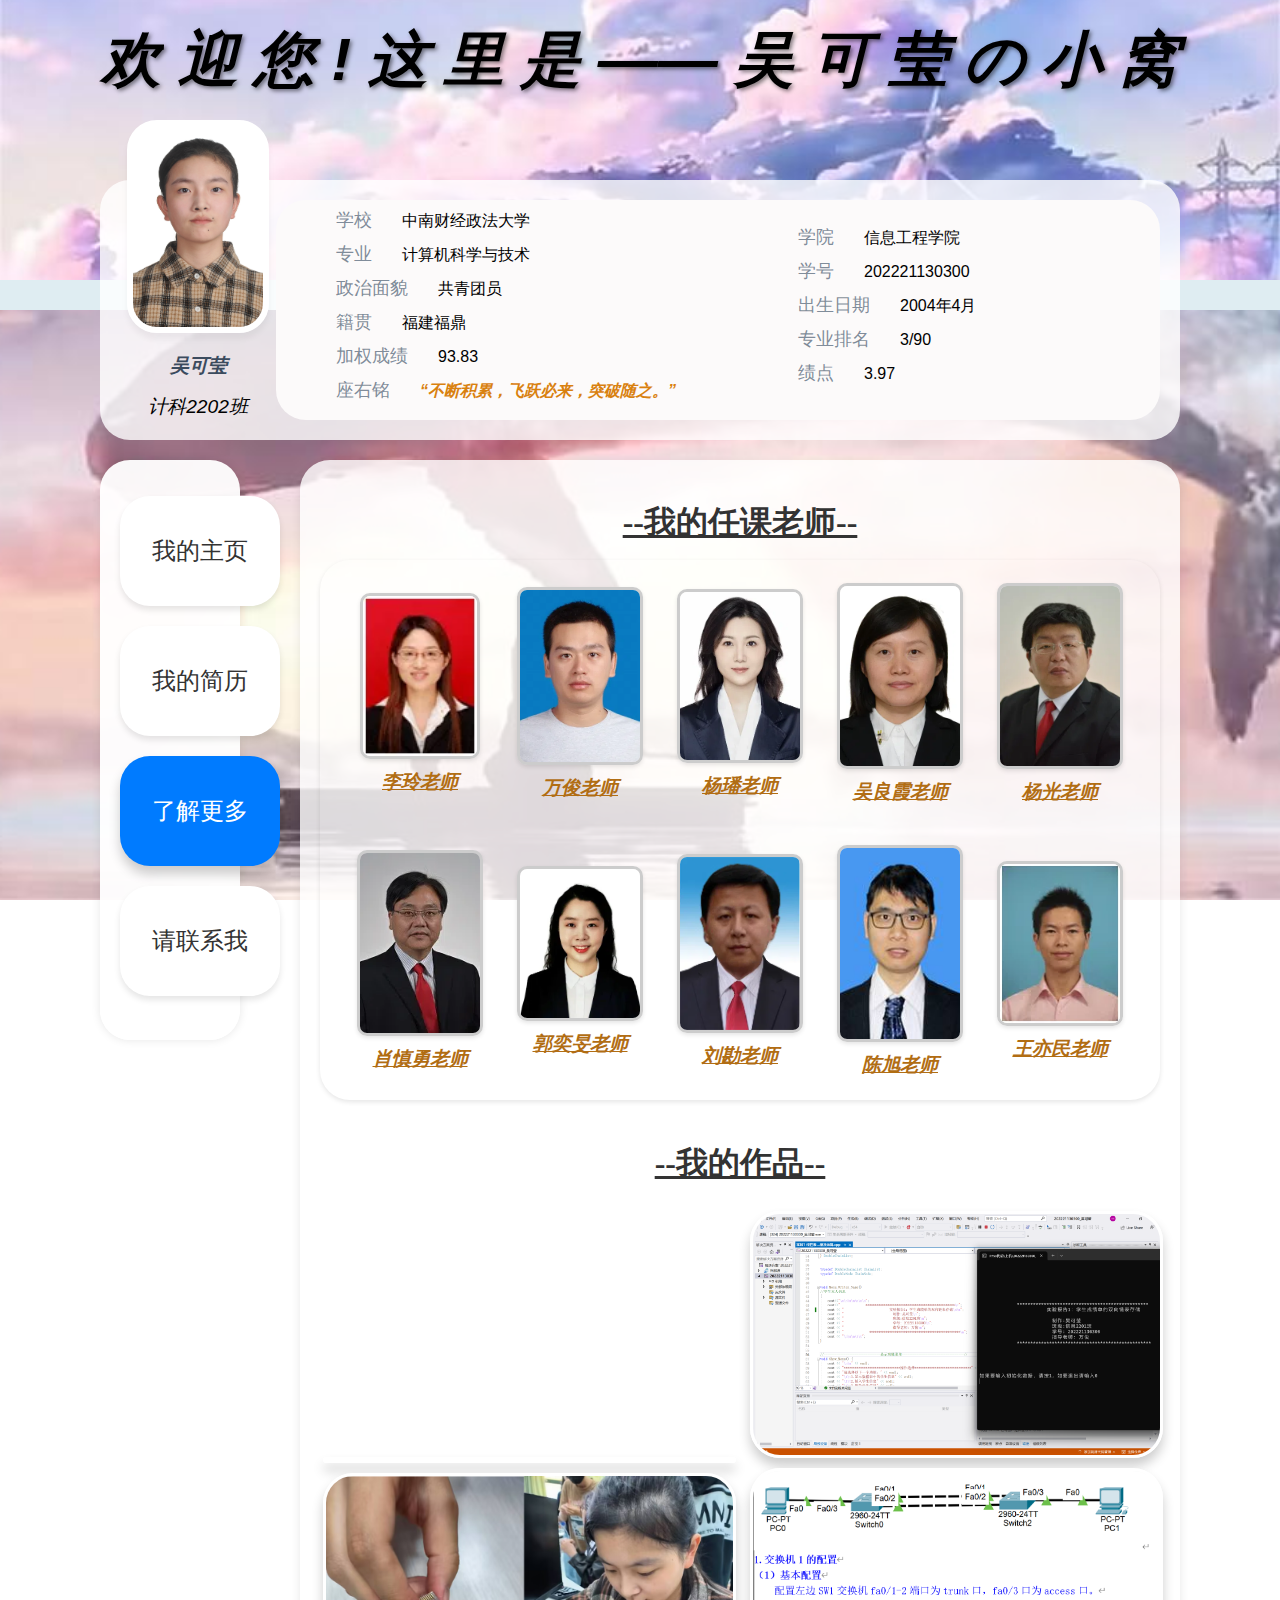
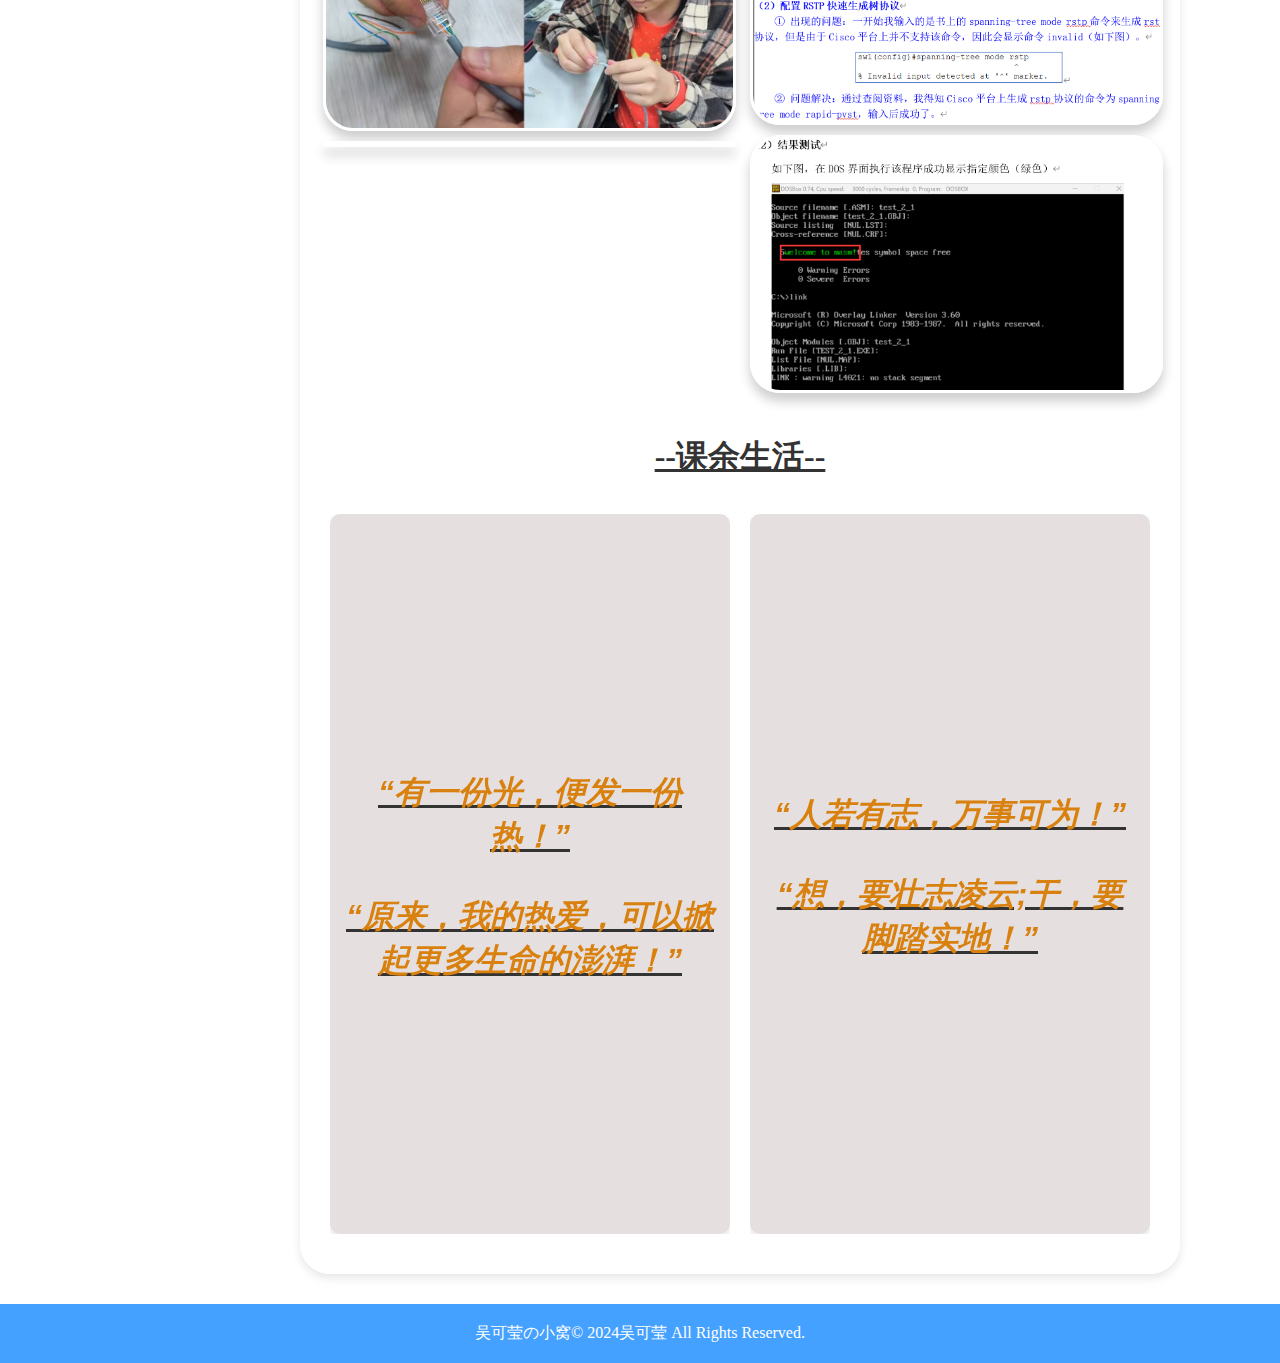
==== 子页面/detail.html @ 0ef55c6b "WKY-Personal-Web" ====
<!DOCTYPE html>
<html lang="en">
<head>
    <meta charset="UTF-8">
    <meta name="viewport" content="width=device-width, initial-scale=1.0">
    <title>吴可莹の小窝【了解更多】</title>
    <link rel="stylesheet" href="../CSS/index.css">
    <link rel="stylesheet" href="../CSS/detail.css">
</head>
<body>
<!-- ############页眉区############-->
    <!-- *****设置页眉上方图像***** -->
    <div id="header-image">欢 迎 您 ! 这 里 是 —— 吴 可 莹 の 小 窝</div>
    <!-- *****设置页眉***** -->
    <header>
        <!-- ===页眉区的左边为【我的照片、姓名、班级】== -->
        <div id="basic-info-l">
            <!-- 我的照片以div id="my-photo"的背景图片呈现 -->
            <div id="my-photo"></div>
            <!-- 展示姓名、班级信息 -->
            <div class="my-intro">
                <h4 id="my-name">吴可莹</h4>
                <div id="my-class">计科2202班</div>
            </div>
        </div>
        <!-- ===页眉区的右边为【我的个人基本信息】== -->
        <div id="basic-info-r">
            <!-- 无序列表项*左,包含一系列的项目（<li>） -->
            <ul class="header-contact">
                <li><span class="overhead">学校</span>中南财经政法大学</li>
                <li><span class="overhead">专业</span>计算机科学与技术</li>
                <li><span class="overhead">政治面貌</span>共青团员</li>
                <li><span class="overhead">籍贯</span>福建福鼎</li>
                <li><span class="overhead">加权成绩</span>93.83</li>
                <li><span class="overhead">座右铭</span><q>不断积累，飞跃必来，突破随之。</q></li>
            </ul>
            <!-- 无序列表项*右,包含一系列的项目（<li>） -->
            <ul class="header-contact">
                <li><span class="overhead">学院</span>信息工程学院</li>
                <li><span class="overhead">学号</span>202221130300</li>
                <li><span class="overhead">出生日期</span>2004年4月</li>
                <li><span class="overhead">专业排名</span>3/90</li>
                <li><span class="overhead">绩点</span>3.97</li>
            </ul>
        </div> 
    </header>

<!-- ############边栏导航区############-->
    <nav class="sidebar">  
        <ul>  
          <li class="nav-item"><a href="../index.html">我的主页</a></li>  
          <li class="nav-item"><a href="./resume.html">我的简历</a></li>  
          <li class="nav-item active"><a href="./detail.html">了解更多</a></li>  
          <li class="nav-item"><a href="./contact.html">请联系我</a></li>  
        </ul>  
    </nav>  

<!-- ############主要内容区############-->    
    <div class="main-content">  
        <!-- 创建外部展示容器 -->
        <section>
            <h1>--我的任课老师--</h1>
            <div class="my-teachers">
                <!-- 设置第一行 -->
                <div class="teacher-list">
                    <!-- Web前端开发——李玲老师 -->
                    <div class="teacher-item">  
                        <div class="teacher-image-container">  
                            <img src="../image/李玲老师.png" alt="李玲老师" class="teacher-photo">  
                            <span class="overlay-text">Web前端开发</span>  
                        </div>  
                        <div class="teacher-details">  
                            <a href="https://xagx.zuel.edu.cn/2016/0918/c3560a79004/page.htm" class="course-teacher-name">李玲老师</a>  
                        </div>  
                    </div>
                    <!-- 数据结构——万俊老师 -->
                    <div class="teacher-item">  
                        <div class="teacher-image-container">  
                            <img src="../image/万俊老师.png" alt="万俊老师" class="teacher-photo">  
                            <span class="overlay-text">数据结构</span>  
                        </div>  
                        <div class="teacher-details">  
                            <a href="https://xagx.zuel.edu.cn/2022/0328/c3560a294548/page.htm" class="course-teacher-name">万俊老师</a>  
                        </div>  
                    </div>
                    <!-- 计算机网络——杨璠老师 -->
                    <div class="teacher-item">  
                        <div class="teacher-image-container">  
                            <img src="../image/杨璠老师.png" alt="杨璠老师" class="teacher-photo">  
                            <span class="overlay-text">计算机网络</span>  
                        </div>  
                        <div class="teacher-details">  
                            <a href="https://xagx.zuel.edu.cn/2016/0918/c3560a79000/page.htm" class="course-teacher-name">杨璠老师</a>  
                        </div>  
                    </div>
                    <!-- 离散数学——吴良霞老师 -->
                    <div class="teacher-item">  
                        <div class="teacher-image-container">  
                            <img src="../image/吴良霞老师.png" alt="吴良霞老师" class="teacher-photo">  
                            <span class="overlay-text">离散数学</span>  
                        </div>  
                        <div class="teacher-details">  
                            <a href="https://xagx.zuel.edu.cn/2016/0918/c3560a79025/page.htm" class="course-teacher-name">吴良霞老师</a>  
                        </div>  
                    </div>
                    <!-- 汇编语言——杨光老师 -->
                    <div class="teacher-item">  
                        <div class="teacher-image-container">  
                            <img src="../image/杨光老师.png" alt="杨光老师" class="teacher-photo">  
                            <span class="overlay-text">离散数学</span>  
                        </div>  
                        <div class="teacher-details">  
                            <a href="https://xagx.zuel.edu.cn/2016/0918/c3560a78997/page.htm" class="course-teacher-name">杨光老师</a>  
                        </div>  
                    </div>
                </div>
                <!-- 设置第二行 -->
                <div class="teacher-list">
                    <!-- 数据库系统——肖慎勇老师 -->
                    <div class="teacher-item">  
                        <div class="teacher-image-container">  
                            <img src="../image/肖慎勇老师.png" alt="肖慎勇老师" class="teacher-photo">  
                            <span class="overlay-text">数据库系统</span>  
                        </div>  
                        <div class="teacher-details">  
                            <a href="https://xagx.zuel.edu.cn/2016/0918/c3560a78921/page.htm" class="course-teacher-name">肖慎勇老师</a>  
                        </div>  
                    </div>
                    <!-- 操作系统——郭奕旻老师 -->
                    <div class="teacher-item">  
                        <div class="teacher-image-container">  
                            <img src="../image/郭奕旻老师.png" alt="郭奕旻老师" class="teacher-photo">  
                            <span class="overlay-text">操作系统</span>  
                        </div>  
                        <div class="teacher-details">  
                            <a href="https://xagx.zuel.edu.cn/2022/0624/c3560a302264/page.htm" class="course-teacher-name">郭奕旻老师</a>  
                        </div>  
                    </div>
                    <!-- 算法设计与分析——刘勘老师 -->
                    <div class="teacher-item">  
                        <div class="teacher-image-container">  
                            <img src="../image/刘勘老师.png" alt="刘勘老师" class="teacher-photo">  
                            <span class="overlay-text">算法设计与分析</span>  
                        </div>  
                        <div class="teacher-details">  
                            <a href="https://xagx.zuel.edu.cn/2016/0918/c3560a79029/page.htm" class="course-teacher-name">刘勘老师</a>  
                        </div>  
                    </div>
                    <!-- 信息科学概论——陈旭老师 -->
                    <div class="teacher-item">  
                        <div class="teacher-image-container">  
                            <img src="../image/陈旭老师.jpg" alt="陈旭老师" class="teacher-photo">  
                            <span class="overlay-text">信息科学概论</span>  
                        </div>  
                        <div class="teacher-details">  
                            <a href="https://xagx.zuel.edu.cn/2017/0308/c3560a143213/page.htm" class="course-teacher-name">陈旭老师</a>  
                        </div>  
                    </div>
                    <!-- 程序设计——王亦民老师 -->
                    <div class="teacher-item">  
                        <div class="teacher-image-container">  
                            <img src="../image/王亦民老师.png" alt="王亦民老师" class="teacher-photo">  
                            <span class="overlay-text">程序设计</span>  
                        </div>  
                        <div class="teacher-details">  
                            <a href="https://xagx.zuel.edu.cn/2016/0918/c3560a78982/page.htm" class="course-teacher-name">王亦民老师</a>  
                        </div>  
                    </div>
                </div>  
            </div>    
        </section>
        <section>
            <h1>--我的作品--</h1>
            <div class="my-works">
                <div class="left-works">
                    <a class="work-item" href="../文件/计算机网络实验">
                        <img class="image-item" src="https://github.com/WUKEYINGING/WKY-s-Personal-Web.github.io.git" alt="">
                        <div class="text-overlay">
                            <h2>Web前端开发</h2>
                        </div>
                    </a>
                    <a class="work-item" href="../文件/计算机网络实验">
                        <img class="image-item" src="../image/我的作品/计算机网络.png" alt="">
                        <div class="text-overlay">
                            <h2>计算机网络</h2>
                        </div>
                    </a>
                    <a class="work-item" href="https://github.com/WUKEYINGING/operating-system.git">
                        <img class="image-item" src="../image/我的作品/操作系统.png" alt="">
                        <div class="text-overlay">
                            <h2>操作系统</h2>
                        </div>
                    </a>
                </div>
                <div class="right-works">
                    <a class="work-item" href="https://github.com/WUKEYINGING/data-structure.git">
                        <img class="image-item" src="../image/我的作品/数据结构.png" alt="">
                        <div class="text-overlay">
                            <h2>数据结构</h2>
                        </div>
                    </a>
                    <a class="work-item" href="https://github.com/WUKEYINGING/network-project.git">
                        <img class="image-item" src="../image/我的作品/网络工程.png" alt="">
                        <div class="text-overlay">
                            <h2>网络工程</h2>
                        </div>
                    </a>
                    <a class="work-item" href="https://github.com/WUKEYINGING/Assembly-language.git">
                        <img class="image-item" src="../image/我的作品/汇编语言.png" alt="">
                        <div class="text-overlay">
                            <h2>汇编语言</h2>
                        </div>
                    </a>
                </div>
            </div>
        </section>
        <section>  
            <h1>--课余生活--</h1>
            <div class="card-container">
                <div class="flip-card">  
                    <div class="flip-card-inner">  
                        <div class="flip-card-front">  
                            <h1><q>有一份光，便发一份热！</q></h1>   
                            <h1><q>原来，我的热爱，可以掀起更多生命的澎湃！</q></h1>
                        </div>  
                        <div class="flip-card-back">  
                            <div class="img-row">  
                                <img src="../image/课余生活/志愿之星.jpg" alt="志愿之星奖杯与奖状"> 
                                <img src="../image/课余生活/在入党积极分子课外实践中担任讲解员.jpg" alt="在入党积极分子课外实践中担任讲解员">    
                            </div> 
                             
                            <div class="img-row">  
                                <img src="../image/课余生活/参与志愿1.jpg" alt="首义校区一食堂学习辅导志愿服务活动">    
                                <img src="../image/课余生活/参与志愿2.jpg" alt="雷锋月活动">    
                            </div>  
                            <p class="card-back-content">课余时间，我积极参与志愿活动、学生工作，以及青马班、学习社等活动，热心为他人服务，获得<strong>校级优秀学生干部、校级优秀共青团员、校级优秀志愿者、星级志愿者、院级优秀学生干部、院级优秀志愿者、第十三届工程之星之“志愿之星”</strong>等荣誉称号，同时获得首义校区分党校入党积极分子培训班 <strong>“优秀学员”</strong>称号。</p>  
                        </div>   
                    </div>  
                </div>    

                <div class="flip-card">  
                    <div class="flip-card-inner">  
                        <div class="flip-card-front">  
                            <h1><q>人若有志，万事可为！</q></h1>   
                            <h1><q>想，要壮志凌云;干，要脚踏实地！</q></h1>
                        </div>  
                        <div class="flip-card-back">  
                            <div class="img-row">  
                                <img src="../image/课余生活/厚德杯答辩.png" alt="厚德杯答辩"> 
                                <img src="../image/课余生活/挑战杯省银.png" alt="挑战杯答辩">    
                            </div> 
                             
                            <div class="img-row">  
                                <img src="../image/课余生活/第十四届三创赛校级一等奖.png" alt="第十四届三创赛校级一等奖">    
                                <img src="../image/课余生活/2022创研杯全国大学生英语写作竞赛C类二等奖.jpg" alt="全国大学生英语写作竞赛C类二等奖">    
                            </div>  
                            <p class="card-back-content">学习之余，我不断求职探索，学习新知，积极参与各类学术、科研、创新创业比赛，累积获得<strong>院级、校级、市级、国家级</strong>等多个奖项。在 <strong>志愿项目比赛上</strong>，我作为核心成员获得市级奖项1项，作为项目负责人获省级、校级奖项各1项； <strong>在科研竞赛上</strong>，我曾获得校级科研项目立项1项、省级立项1项、国家级立项1项； <strong>在创新创业比赛上</strong>，我累积获得校级奖项3项、省级奖项1项</p>  
                        </div>   
                    </div>  
                </div>
            </div>
        </section>
    </div>
<!-- ############页脚区############-->
    <footer>
        <p>吴可莹の小窝© 2024吴可莹  All Rights Reserved.</p>
    </footer>
</body>
</html
---- CSS/index.css ----
/* ########定义body的统一样式【开始】####### */
body {  
    padding-top: 280px; /* 至少大于页眉上方图像的height为280px，避免内容重叠 */  
    margin: 0; /* 移除默认的margin */  

    background-image: url(../image/背景/背景2.jpg);
    background-repeat: no-repeat; /* 确保图像不重复 */  
    background-size: cover; /* 图像将被缩放以完全覆盖内容区域 */  
    background-position: center; /* 图像居中显示 */  
    background-attachment: fixed;  /* 背景图像相对于视口是固定的，即使页面内容滚动，背景图像也不会移动。 */
}  
/* ########定义body的统一样式【结束】####### */


/* ########页眉区样式设计【开始】####### */
/* ====设置页眉上方图像的样式==== */
#header-image {  

   /*---页眉上方图像采用absolute控制 div#header-image 的定位，采用flexbox布局控制该元素内部子元素（这里的内部元素只有文字）的布局--- */

   /* ---采用绝对定位其位置--- */
    position: absolute;  
    top: 0;  
    left: 0;  
    width: 100%;  
    height: 280px;
    z-index: 0;
    
    /* ---启用flexbox布局內部子元素--- */  
    display: flex; 
    justify-content:center; /* 设计内部元素水平居中 */  
    align-items:start; /* 设计内部元素垂直居中 */
    
    /* ---页眉上方区的图像作为div#header-image的背景填充--- */
    background-image: url(../image/背景/背景1.jpg);   
    background-size: cover; /*把背景图片放大到适合的尺寸，图片比例不变，超出容器的部分会被裁掉 */  
    background-position: center; /* 图像居中显示 */  
    border-bottom:30px solid rgb(223, 237, 242);/* 设置下边框 */ 

    /* ----进行文本设置---- */
    font-family:'Trebuchet MS', 'Lucida Sans Unicode', 'Lucida Grande', 'Lucida Sans', Arial, sans-serif;
    font-style: italic;
    font-weight: 800;
    font-size: 60px;
    line-height: 2em;
    text-shadow: 2px 2px 4px rgba(0, 0, 0, 0.5); /* 添加文本阴影 */  
}  

/* ====设置页眉的样式==== */
header {
    /* flexbox布局，内部元素默认横向排布，从而将header区分为左右两个部分 */
    display: flex;

    /* 这里主要是针对#header-image设置,因为d#header-image为固定布局,而header元素通过设置负值margin,会和它有部分重叠,为了放置header元素的内容被遮住,这里需要设置position为relative(相对固定布局元素#header-image) ,而z-index大于#header-image的z-index就可以了*/
    position: relative;
    z-index: 1;/* z-index=1大于#header-image的z-index=0 */

    margin: -100px 100px 20px 100px;/* margin-top为负值, */
    height: 220px;
    padding: 20px; /* 添加内边距以确保有足够的空间显示圆角 */ 
    background-color: rgba(255, 255, 255, 0.8); /* 半透明背景 */ 
    border-radius: 30px; /* 设置边框圆角,更美观 */
}

/* ----------左边区域----------- */
/* 页眉左边区域的整体样式 */
#basic-info-l{
  /* header的子元素#basic-info-l也采用flex布局，不过它的子元素设置了flex-direction: column属性后就是竖向排列了，使得左边呈现的是包裹在#my-photo的照片在#my-name的文字的上方 */
    display: flex;
    flex-direction: column;
    align-items: center;
    text-align: center;

    flex: 0 0 15%;/* 这个是相对其父元素header设置的，说明它占据父元素的宽度为15% */
    
    padding-right: 0;
}

/* 设置照片对应的样式 */
#my-photo{
    width: 130px;  
    height: 260px;  

    background-image: url('../image/首页内容区用图/1寸.jpg') ;/* 我的证件照作为div#my-photo的背景元素 */ 
    background-size: cover;
    border: 6px solid white;
    border-radius: 30px;

    margin-top: -80px;/* 出于美观，使它超出父元素header一部分 */
    margin-bottom: 15px;

    box-shadow: 0 6px 6px rgba(0, 0, 0, 0.05);/* 设置阴影,在水平方向上没有偏移（0），垂直方向上向下偏移6像素，模糊距离为6像素，颜色是半透明的黑色 */
}

/* 设置姓名文字对应的样式 */
#my-name{
    color: #3B4B5E;
    font-size:1.2em;
    font-family: "Poppins", sans-serif;
    font-style: italic;
    margin-top: 5px; 
    margin-bottom: 15px;
}

/* 设置班级文字对应的样式 */
#my-class {
    font-size: 1.2em;
    font-weight: 400;
    font-style: italic;
    font-family:Verdana, Geneva, Tahoma, sans-serif;
}

/* ----------右边区域----------- */
/* 页眉右边区域的整体样式 */
#basic-info-r{

   /* header的子元素#basic-info-r也采用flex布局，默认横向排列，使得两个无序列表在同一排排列（但是列表里的列表项仍然为默认的竖向排列） */
    display: flex;
    align-items: center;
    text-align: center;

    border-radius: 30px;
    padding: 20px;
    flex:1;/* 这个是相对其父元素header设置的，说明它占据父元素中除了被#basic-info-l占据以外的所有空间 */

    background-color:rgb(252, 250, 250);
}

/* 设置无序列表整体样式 */
ul.header-contact {
  /* 两个ul无序列表平分父元素#basic-info-r空间,使得页面看起来更美观 */
  flex: 0 0 50%;

  list-style: none;/* 删除无序列表的默认样式 */
}

/* 设置无序列表项样式 */
li {
    text-align: left; /* 将列表项中的文本将左对齐 */
    font-family:'Segoe UI', Tahoma, Geneva, Verdana, sans-serif;
    font-size: 1em;
    font-weight: 500;
    margin-bottom: 10px; 
}

/* 设置列表项中冒号前的文字样式 */
.overhead {
    color: rgba(94, 110, 128, 0.8);
    font-family:'Segoe UI', Tahoma, Geneva, Verdana, sans-serif;
    font-weight: 550;
    font-size: 110%;
    margin-right: 30px; /* 为.overhead和后面的文本之间添加一些间距 */
}

/* 设置座右铭的样式，采用p标签会自动加引号 */
q{
    font-family: Verdana, Geneva, Tahoma, sans-serif;
    font-style: italic;
    font-weight: 800;
    color: rgb(217, 129, 15);
    transition: transform 0.3s ease; /* 添加过渡效果，使放大过程更平滑 */
}

/* 鼠标悬停时的样式 */ 
q:hover {  
    transform: scale(1.1); /* 放大到原始大小的 1.1 倍 */  
  } 
/* ########页眉区样式设计【结束】####### */
   

/* ########边栏导航区样式设计【开始】####### */

nav.sidebar{  
  /* 侧边栏采用绝对定位并设置固定的宽和高 */
  position: absolute;
  width: 140px;  
  height:580px; 

  /* 设置盒子样式 */
  border-radius: 30px;
  background-color:  rgba(255, 255, 255, 0.95);
  box-shadow: 0 0 10px rgba(0, 0, 0, 0.1);
  margin-left: 100px;/* 为了页面美观，这里的margin-left和header是一样的 */
  margin-right: 10px;
    
  /* 设置字体样式 */
  font-family: 'Montserrat', sans-serif;  
}  
    
  /* 导航列表样式 */  
nav.sidebar ul {  
  list-style-type: none;  /* 去除无序列表的默认属性 */

  padding: 20px;  
  margin-bottom: 30px;  
}  
    
  /* 导航项样式 */  
.nav-item {  
  /* 采用flexbox布局，水平排列子元素，这里主要是为了配合后面的text-align: center进行文本a标签居中 */
  display: flex; /* 设置为 Flex 容器 */      
  align-items: center; /* 垂直居中子元素 */      
  justify-content: center;  /* 水平居中子元素 */ 
    
  /* 设置导航项的盒子样式 */
  height: 90px;  
  width: 120px;
  padding: 10px 20px;  /* 增加水平内边距以增强点击区域 */  
  border-radius: 30px; /* 圆角 */    
  margin-bottom: 20px; /* 相互之间间距 */    
  background-color: #fff; /* 默认背景色 */  
  box-shadow: 0 4px 6px rgba(0, 0, 0, 0.1); /* 添加阴影 */ 

  /* 设置文本样式 */
  text-align: center;  
  color: #333;    
     
  transition: background-color 0.3s ease, box-shadow 0.3s ease; /* 添加过渡效果 */
}  
    
  /* 选中或正在活动的导航项样式 */  
.nav-item.active, .nav-item:hover {  
  background-color: #007bff; /* 蓝色 */  
  color: white; /* 文本颜色变为白色 */  
  box-shadow: 0 8px 12px rgba(0, 0, 0, 0.2); /* 改变阴影效果 */  
}  
    
  /* 链接样式 */  
.nav-item a {  
  text-decoration: none;  
  color: inherit;
  font-family:inherit;
  font-size: 1.5em; /* 字体大小 */ 
  width: 100%;  
}  
/* ########边栏导航区样式设计【结束】####### */



/* ########页脚区样式设计【开始】####### */
/* 设置内容区的统一样式，且将会应用到所有页面 */
div.main-content {
  /* flexbox布局且设置内部元素从上至下堆叠排列 */
  display: flex;
  flex-direction: column;
  justify-content: center;
  align-items: center;

  /* 设置内容区的盒子样式 */
  border-radius: 30px; /* 添加圆角 */  
  box-shadow: 0 4px 10px rgba(0, 0, 0, 0.1); /* 添加阴影 */  
  background: rgba(255, 255, 255, 0.8); 
  padding: 20px;
  margin: 0px 100px 30px 300px;
}  

/* 设置每个卡片的样式 */
div.card {  
  /* 每张卡片都通过position: relative属性设置为相对定位，这意味着卡片内的绝对定位元素（如.card-overlay）会相对于卡片本身进行定位。 */
  position: relative;

  width: 97%; 
  height: 300px;
  overflow: hidden; /* 隐藏超出卡片的内容 */
  margin-bottom: 10px; /* 设置卡片间间隔 */
  border:10px solid #fff; 
  border-radius: 30px;
}  

/* 卡片的图像样式 */
img.card-image {  
  width: 100%;  
  height: 100%;  
  object-fit: cover; /* 确保图片完整覆盖容器 */  
  transition: transform 0.3s ease; /* 过渡效果，用于放大图片 */
}  

/* 设置悬停图片放大效果 */
.card:hover .card-image {  
  transform: scale(1.1); /* 放大图片 */  
}

/* 设置鼠标悬停时的黑框 */
div.card-overlay {  

  /* 设置为相对.card的绝对定位position: absolute，使其能够覆盖在卡片图片之上，并通过Flexbox布局将内部元素垂直和水平居中。   */
  position: absolute; 

  display: flex;  
  flex-direction: column;
  align-items: center; 
  justify-content: center; 

   /*通过设置width: 100%; 和height: 100%;使得其占据卡片的整个空间）  */
  top: 0;  
  left: 0;  
  width: 100%;  
  height: 100%;  

  padding: 20px;
  background: rgba(0,0,0,0.5); /* 半透明背景 */  
    
  opacity: 0; /* 初始状态为完全透明,隐藏文本和链接 */  
  transition: opacity 0.3s ease; /* 设置过渡效果*/  
}  

/* 设置伪类选择器.card:hover,表示如果鼠标悬停到该卡片则显示相应的文本和链接,透明度会变为1（完全不透明） */
.card:hover .card-overlay {  
  opacity: 1;   
}
  
/* 设置卡片中的文本样式 */
p.card-text {  
  color: white;  
  font-family: 'Gill Sans', 'Gill Sans MT', Calibri, 'Trebuchet MS', sans-serif;
  font-size: 2em;
  font-weight: 800;
  text-decoration: none;
}  

/* 设置卡片中的链接样式 */
a.card-link { 
  padding: 15px 30px;  
  border: none;
  margin-top: 10px;   
  background-color: #4099ff;
  border-radius: 10px;

  color: #fff;  
  font-family:Impact, Haettenschweiler, 'Arial Narrow Bold', sans-serif;
  font-size: 1.5em;  
  text-decoration: none;  
    
  transition: background-color 0.3s ease;  
  box-shadow: 0 6px 6px rgba(0, 0, 0, 0.1);  
}

/* ########页脚区样式设计【开始】####### */
footer {
  display: flex;
  justify-content: center;
  align-items: center;
  padding: 3px;
  background-color: #45a1ff;
  color: #fff;
}
/* ########页脚区样式设计【结束】####### */
---- CSS/detail.css ----
/* ===============设置3个section的统一样式================= */
section{
    /* 采用flexbox布局，使得标题与下面的内容垂直排列，水平方相居中 */
    display: flex;
    flex-direction: column;
    align-items: center;  
    height: auto;
    width: 100%;
}

.main-content section h1 {  
    text-align: center; /* 标题居中对齐 */  
    color: #333; /* 标题颜色 */  
    margin-bottom: 15px; /* 标题与列表之间的间距 */  
    font-size: 2em;
    text-decoration:underline;
}  

/* ================设置第一个section========================= */

div.my-teachers{
    /* 采用flexbox布局，并设置子元素垂直排列 */
    display: flex;
    flex-direction: column;
    align-items: center; /* 垂直居中图片和叠加文本 */  
    justify-content: center; 

    border: #9c9a9a; 
    border-radius: 30px; /* 圆角 */  
    box-shadow: 0 2px 5px rgba(0, 0, 0, 0.1); /* 阴影 */  
    padding: 20px; /* 内边距，让内容与边框有些空间 */  
    margin-bottom: 20px; /* 卡片之间的间距 */  
    height: 500px;
}

.teacher-list {
    /* 采用flexbox布局，并设置子元素水平排列 */
    display: flex;
    align-items: center; /* 垂直居中图片和叠加文本 */  
    justify-content: center; 
    list-style: none;
    width: 100%;
}

.teacher-item {  
    /* 采用flexbox布局，并设置子元素垂直排列 */
    display: flex;  
    flex-direction: column;  

    align-items: center; /* 水平居中图片和下方文字 */  
    margin: 20px; 
}  
  
.teacher-image-container {  
    /* 设置相对定位以便绝对定位子元素.overlay-text */  
    position: relative; 

     /* 设置inline-flex布局使图片和叠加文本在同一行显示 */  
    display: inline-flex;
    align-items: center; /* 垂直居中图片和叠加文本 */  
    justify-content: center; /* 水平居中图片（如果图片宽度小于容器） */  
    width: 120px; /* 设置与图片相同的宽度 */  
}  
  
.teacher-photo {  
    width: 100%; /* 设置图片宽度 */  
    height: auto; /* 保持图片的原始宽高比 */  
    border: 3px solid #ccc; /* 添加边框 */  
    border-radius: 10px; /* 添加圆角 */  
    box-shadow: 0 2px 4px rgba(0, 0, 0, 0.1); /* 添加阴影 */  
    transition: transform 0.3s ease; /* 添加过渡效果，用于鼠标悬停时的变换 */  
}  

.overlay-text {  
    position: absolute; /* 绝对定位叠加文本，相对其父元素.teacher-image-container绝对定位 */  
    bottom: 3px; /* 将文本定位到图片底部 */  
    left: 0; /* 将文本的左边缘定位到其父元素的左边缘 */  
    width: 83%; /* 设置与父元素相同的宽度 */  

    text-align: center; /* 水平居中文本 */ 
    transform: translateX(0%); /* 使用 transform 属性将文本水平居中 */  
    color: white; /* 设置文本颜色 */  
    background-color: rgba(0, 0, 0, 0.3); /* 设置半透明背景 */  

    padding: 5px 10px; /* 添加内边距 */  
    border-radius: 5px; /* 添加圆角 */  

    visibility: hidden; /* 默认隐藏叠加文本 */
    font-size: 0.9em;  
    opacity: 0; /* 额外添加透明度，确保完全透明 */  
    transition: visibility 0s, opacity 0.3s ease; /* 过渡效果 */  
}  
  
.teacher-image-container:hover .overlay-text {  
    visibility: visible; /* 鼠标悬停时显示叠加文本 */  
    opacity: 1; /* 淡入效果 */  
}
.teacher-details {  
    text-align: center; /* 下方文字居中显示 */  
    margin-top: 10px; /* 可选：添加图片和下方文字之间的间距 */  
}

.course-teacher-name {
    font-family: Verdana, Geneva, Tahoma, sans-serif;
    font-style: italic;
    font-weight: 800;
    font-size: 1.2em;
    color: rgb(177, 109, 19);
   
    transition: transform 0.3s ease; 
}

/* 鼠标悬停时的样式 */
.course-teacher-name:hover {  
    color: rgb(232, 157, 60);
    transform: scale(1.1); /* 放大到原始大小的 1.1 倍 */  
  } 

/* ================设置第二个section========================= */
.work-item {  

    /* 添加 Flexbox 布局以更好地控制内容 */  
    display: flex; 
    flex-direction: column; 

    /* 使text-overlay能够相对于work-item定位 */ 
    position: relative; 

    width: 100%; /* 确保宽度占满容器 */
    margin-bottom: 10px;  
     
}  
  
.image-item {  
    width: 100%; /* 图片宽度占满容器 */  
    height: auto; /* 保持图片的原始宽高比 */ 
    border-radius: 30px; /* 圆角 */
    border:3px solid white; 
    box-shadow: 0 8px 12px rgba(0, 0, 0, 0.2); 
}  
  
.text-overlay {  
    /* 绝对定位文本 */ 
    position: absolute;  
    bottom: 0; /* 将文本放在图片的底部 */  
    left: 0; /* 将文本放在图片的左侧 */  
    width: 100%;
    line-height: 1.5em;
    border-radius: 30px; /* 圆角 */ 
    background-color: rgba(0, 0, 0, 0.5); /* 半透明背景 */  

    font-size: 2em; 
    color: #fff;
    padding: 10px; /* 内边距 */  
    
    opacity: 0; /* 初始时隐藏文本 */  
    transition: opacity 0.3s ease; /* 过渡效果 */  
    text-align: center; 
    box-sizing: border-box; /* 包括边框和内边距在宽度内 */ 
}  
  
.work-item:hover .text-overlay {  
    opacity: 1; /* 鼠标悬停时显示文本 */  
}

div.my-works{
    /* 采用flexbox布局并设置子元素在水平和竖直方向居中 */
    display: flex;
    align-items: center;
    justify-content: center;
    width: 97%;
}

div.left-works,div.right-works{
    /* 采用flexbox布局并设置子元素在水平和竖直方向居中，占父元素的50%，内部元素按照垂直方向排列 */
    display: flex;
    flex-direction: column;
    flex: 0 0 50%;
    align-items: center;
    text-align: center;
    margin: 10px;
}


/* ================设置第二个section========================= */
.card-container {  
     /* 采用flexbox布局并设置子元素在水平和竖直方向居中 */
    display: flex;  
    justify-content: center;  
    align-items: center;  
    width:100%;
    padding: 10px;  
}  
  
.flip-card {  
    perspective: 1000px;  /* 设置透视效果 */
    flex: 0 0 calc(50% - 20px);/* 占据父元素的空间还有减去margin */
    margin: 10px;  
    overflow: hidden;  
}  
  
.flip-card-inner {  
    /* 使用相对定位使得.flip-card-inner相对其定位 */
    position: relative;  
    height: 720px; /* 根据需要设置高度 */  
    width: 100%;
    transition: transform 0.6s; /* 过渡效果 */  
    transform-style: preserve-3d;   /* 3D翻转效果 */
    border-radius: 10px;  
    box-shadow: 0 4px 8px rgba(0, 0, 0, 0.1);  
}  
  
.flip-card:hover .flip-card-inner {  
    transform: rotateY(180deg);  
}  
  
.flip-card-front, .flip-card-back {  
    /* 绝对定位，设置相对父元素.flip-card-inner的位置 */
    position: absolute;  

    /* 采用flexbox布局并设置子元素在水平和竖直方向居中，且按照垂直方向排列 */
    display: flex;  
    flex-direction: column;  
    justify-content: center;  
    align-items: center;  

    width: 100%;  
    height: 100%;  
    border-radius: 10px;  
    backface-visibility: hidden;  
    
    padding: 15px;
    box-sizing: border-box;  
}  
  
.flip-card-front {  
    background-color: #e5dfdf;  
    color: rgb(201, 169, 127);  

}  
  
.flip-card-back {  
    background-color: #a9a5a5;  
    color: white;  
    transform: rotateY(180deg);   /* 绕Y轴旋转元素180度，实现翻转 */
}  
  
.flip-card-back .img-row {
    /* 采用flexnox布局 */
    display: flex;  
    justify-content: space-between; /* 图片之间等距分布 */  
    background-color: #f5f5f5;  
    padding: 10px;  
    margin-bottom: 10px;  
    max-height: 25%;
}  
  
.flip-card-back .img-row img {  
    max-width: 45%; /* 根据需要调整，确保图片不会过大 */   
    object-fit: cover;  
    margin: 0 auto 10px; /* 居中图片，底部间距 */  
    padding: 10px;  
    border: 1px solid #ddd;  
    border-radius: 5px;  
    box-shadow: 0 2px 5px rgba(0, 0, 0, 0.1);  
    transition: all 0.3s ease;  
    display: block; /* 确保图片是块级元素 */  

    width: 100%; /* 宽度为父元素宽度的100% */  

    object-fit: cover; /* 图片将被缩放以完全覆盖内容区域，同时保持其纵横比 */  

}  
  
.card-back-content {  
    font-size: 1.2em;  
    letter-spacing: 0.1em;  
    text-indent: 32px;  
    margin: 15px; /* 与图片保持间距 */  
}
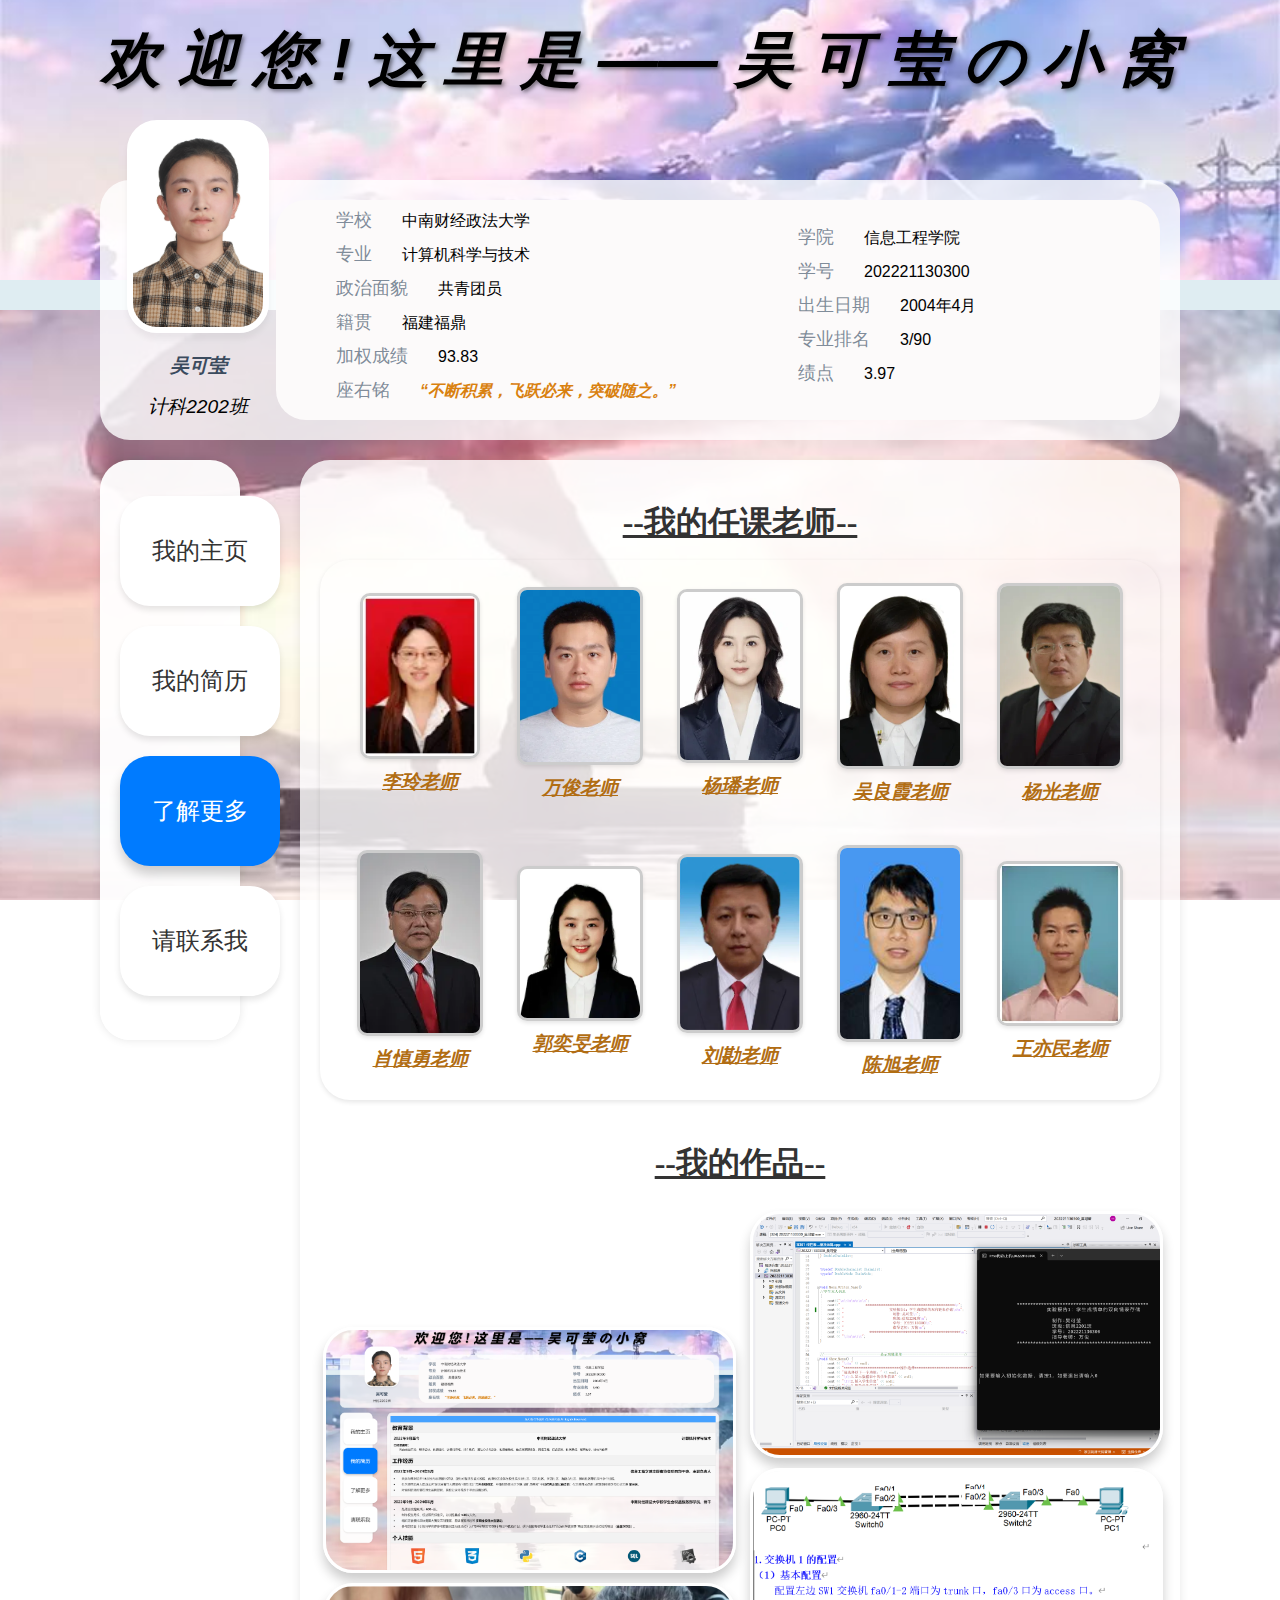
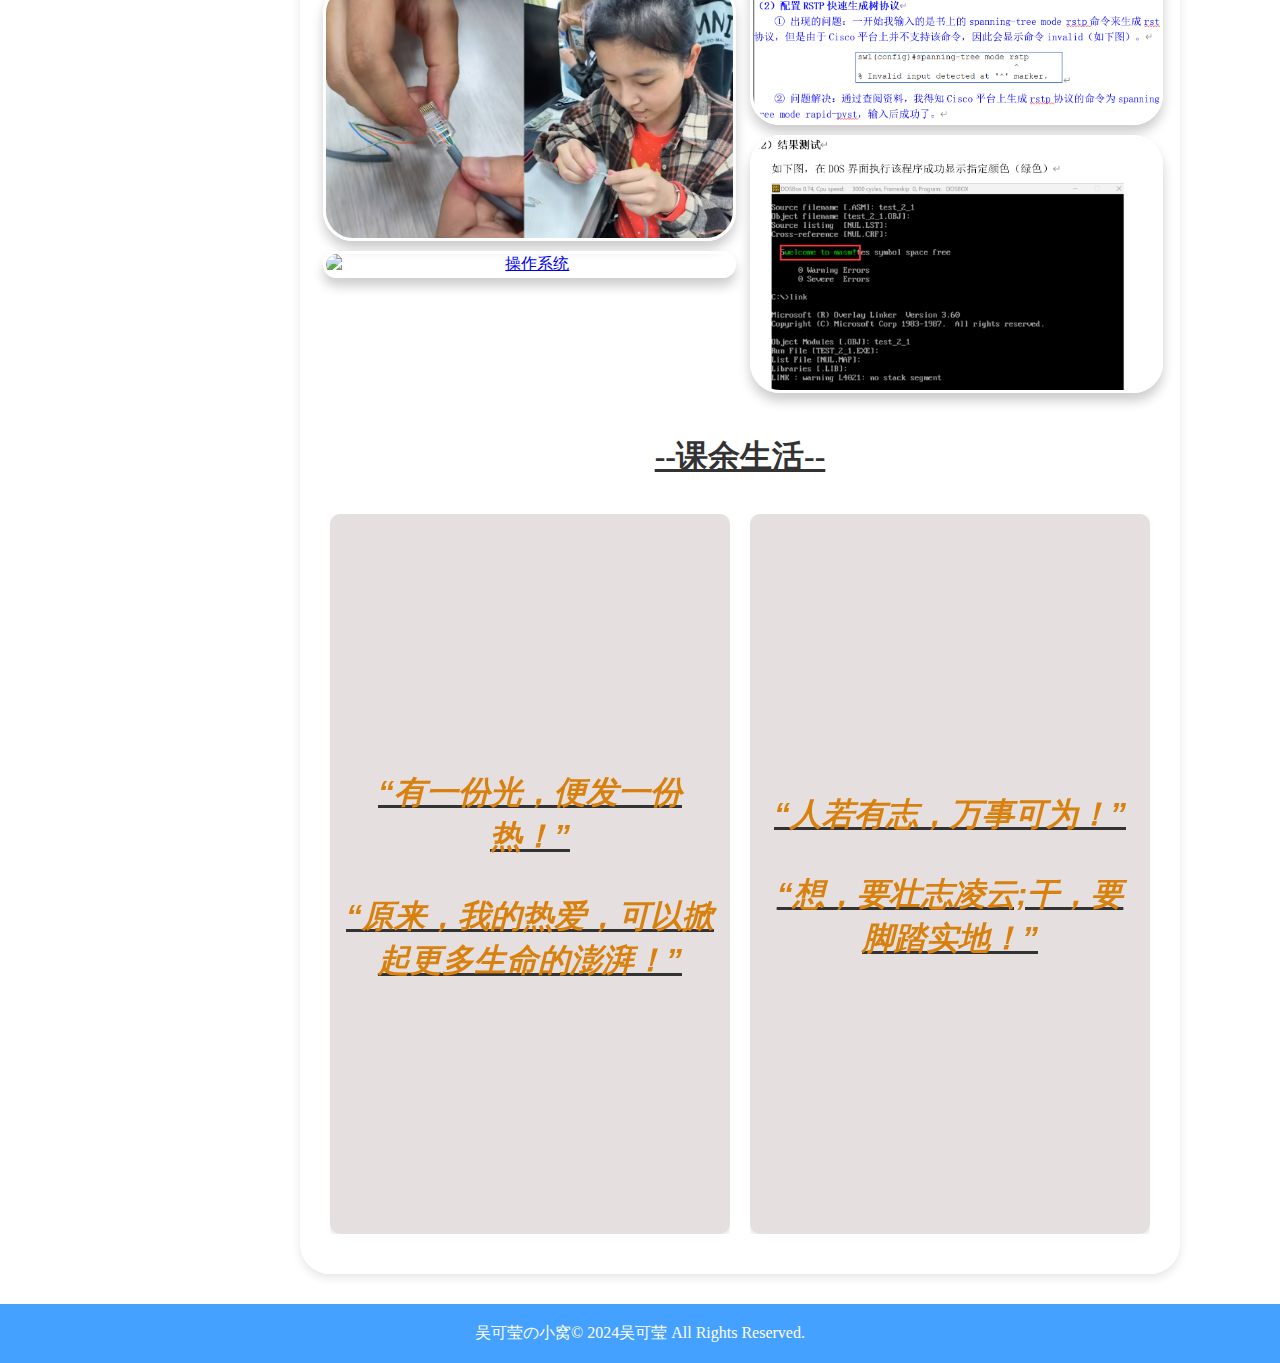
==== commit f3d19b3f: "Update detail.html" ====
--- a/子页面/detail.html
+++ b/子页面/detail.html
@@ -173,20 +173,20 @@
             <h1>--我的作品--</h1>
             <div class="my-works">
                 <div class="left-works">
+                    <a class="work-item" href="https://wukeyinging.github.io/WKY-Personal-Web.github.io/">
+                        <img class="image-item" src="../image/我的作品/Web前端开发.png" alt="Web前端开发">
+                        <div class="text-overlay">
+                            <h2>Web前端开发</h2>
+                        </div>
+                    </a>
                     <a class="work-item" href="../文件/计算机网络实验">
-                        <img class="image-item" src="https://github.com/WUKEYINGING/WKY-s-Personal-Web.github.io.git" alt="">
-                        <div class="text-overlay">
-                            <h2>Web前端开发</h2>
-                        </div>
-                    </a>
-                    <a class="work-item" href="../文件/计算机网络实验">
-                        <img class="image-item" src="../image/我的作品/计算机网络.png" alt="">
+                        <img class="image-item" src="../image/我的作品/计算机网络.png" alt="计算机网络">
                         <div class="text-overlay">
                             <h2>计算机网络</h2>
                         </div>
                     </a>
                     <a class="work-item" href="https://github.com/WUKEYINGING/operating-system.git">
-                        <img class="image-item" src="../image/我的作品/操作系统.png" alt="">
+                        <img class="image-item" src="../image/我的作品/操作系统.png" alt="操作系统">
                         <div class="text-overlay">
                             <h2>操作系统</h2>
                         </div>
@@ -200,13 +200,13 @@
                         </div>
                     </a>
                     <a class="work-item" href="https://github.com/WUKEYINGING/network-project.git">
-                        <img class="image-item" src="../image/我的作品/网络工程.png" alt="">
+                        <img class="image-item" src="../image/我的作品/网络工程.png" alt="网络工程">
                         <div class="text-overlay">
                             <h2>网络工程</h2>
                         </div>
                     </a>
                     <a class="work-item" href="https://github.com/WUKEYINGING/Assembly-language.git">
-                        <img class="image-item" src="../image/我的作品/汇编语言.png" alt="">
+                        <img class="image-item" src="../image/我的作品/汇编语言.png" alt="汇编语言">
                         <div class="text-overlay">
                             <h2>汇编语言</h2>
                         </div>
@@ -266,4 +266,4 @@
         <p>吴可莹の小窝© 2024吴可莹  All Rights Reserved.</p>
     </footer>
 </body>
-</html+</html
